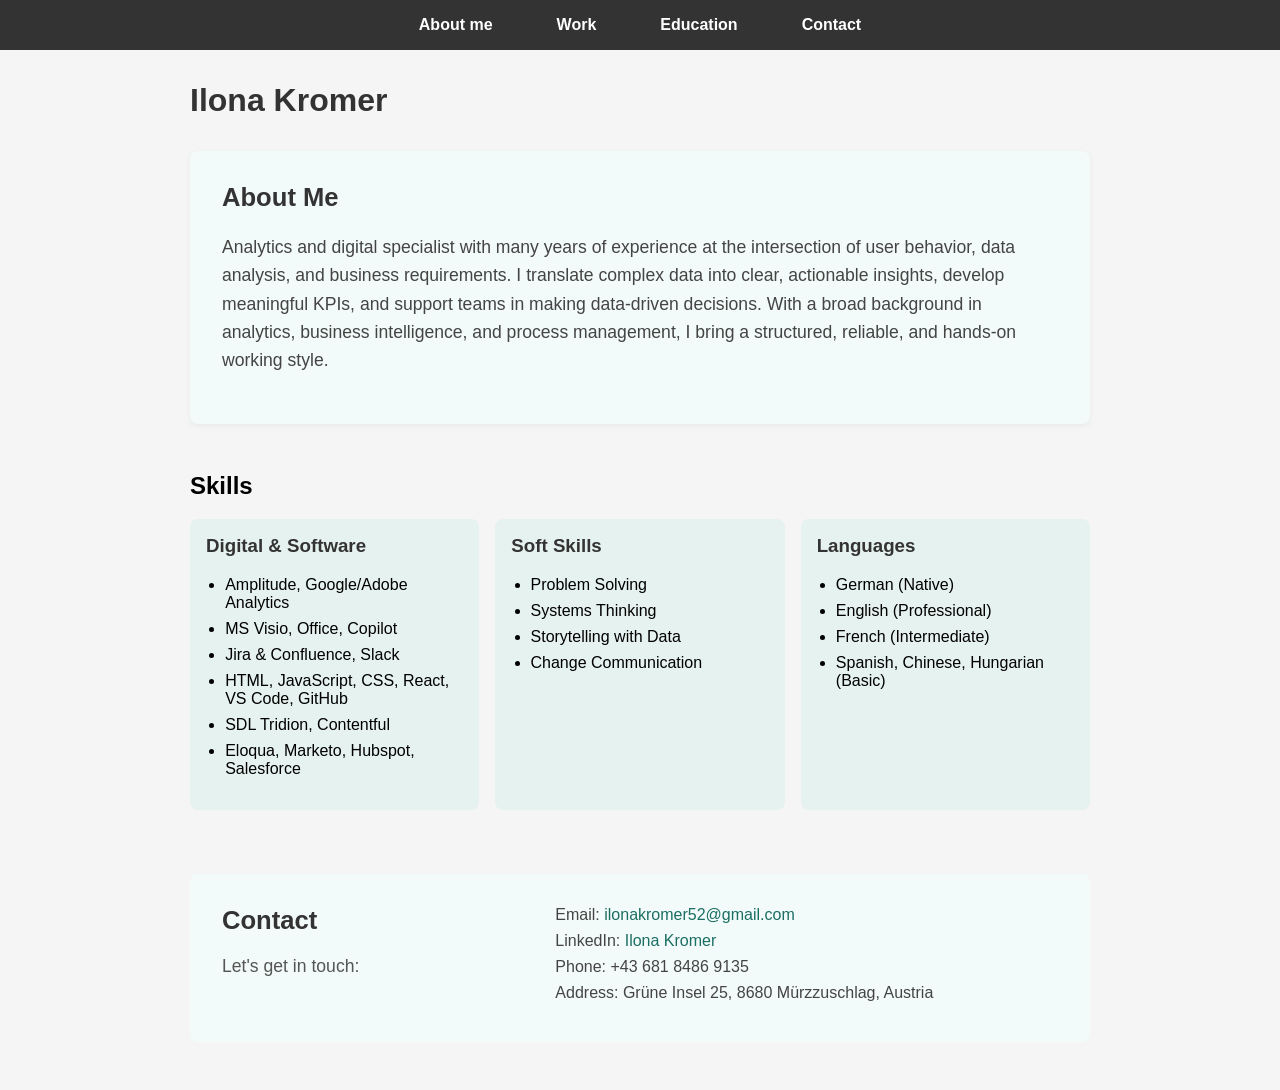
==== index.html @ 9df0b6dc "Initial commit" ====
<!DOCTYPE html>
<html lang="en">
<head>
  <meta name="robots" content="noindex, nofollow">
  <meta charset="UTF-8" />
  <meta name="viewport" content="width=device-width, initial-scale=1.0" />
  <title>About Me</title>
  <link rel="stylesheet" href="style.css" />
</head>
<body>
  <nav class="navbar">
    <ul class="nav-list">
      <li><a href="index.html">About me</a></li>
      <li><a href="work.html">Work</a></li>
      <li><a href="education.html">Education</a></li>
      <li><a href="#contact">Contact</a></li>
    </ul>
  </nav>

  <div class="container">
    <h1>Ilona Kromer</h1>
    <section class="summary-box">
  <h2>About Me</h2>
  <p>
    Analytics and digital specialist with many years of experience at the intersection of user behavior, data analysis, and business requirements. I translate complex data into clear, actionable insights, develop meaningful KPIs, and support teams in making data‑driven decisions. With a broad background in analytics, business intelligence, and process management, I bring a structured, reliable, and hands‑on working style.</p>
</section>

   <section id="skills">
  <h2>Skills</h2>
  <div class="skills-row">
    <div class="skill-box">
      <h3>Digital & Software</h3>
      <ul>
        <li>Amplitude, Google/Adobe Analytics</li>
        <li>MS Visio, Office, Copilot</li>
        <li>Jira & Confluence, Slack</li>
        <li>HTML, JavaScript, CSS, React, VS Code, GitHub </li>
        <li>SDL Tridion, Contentful</li>
        <li>Eloqua, Marketo, Hubspot, Salesforce</li>
      </ul>
    </div>
    <div class="skill-box">
      <h3>Soft Skills</h3>
      <ul>
        <li>Problem Solving</li>
        <li>Systems Thinking</li>
        <li>Storytelling with Data</li>
        <li>Change Communication</li>
      </ul>
    </div>
    <div class="skill-box">
      <h3>Languages</h3>
      <ul>
        <li>German (Native)</li>
        <li>English (Professional)</li>
        <li>French (Intermediate)</li>
        <li>Spanish, Chinese, Hungarian (Basic)</li>
      </ul>
    </div>
  </div>
</section>

   <section id="contact" class="contact-box">
  <div class="contact-content">
    <div class="contact-left">
      <h2>Contact</h2>
      <p>Let's get in touch:</p>
    </div>
    <div class="contact-right">
      <ul>
        <li>Email: <a href="mailto:ilonakromer52@gmail.com">ilonakromer52@gmail.com</a></li>
        <li>LinkedIn: <a href="https://www.linkedin.com/in/ilona-kromer-66a8992a/" target="_blank">Ilona Kromer</a></li>
        <li>Phone: +43 681 8486 9135</li>
        <li>Address: Grüne Insel 25, 8680 Mürzzuschlag, Austria</li>
      </ul>
    </div>
  </div>
</section>

  </div>
</body>
</html>
---- style.css ----
/* Base styles */
body {
  font-family: Arial, sans-serif;
  margin: 0;
  padding: 0;
  background-color: #f5f5f5;
}

/* Navigation bar */
.navbar {
  background-color: #333;
  padding: 1rem;
}

.nav-list {
  list-style: none;
  display: flex;
  gap: 2rem;
  margin: 0;
  padding: 0;
}

.nav-list li a {
  color: #fff;
  text-decoration: none;
  font-weight: bold;
}

nav ul {
  display: flex;
  justify-content: center;
  list-style: none;
  padding: 0;
}

nav li {
  margin: 0 1rem;
}

nav a {
  color: #1B6E63;
  text-decoration: none;
  transition: color 0.3s ease, transform 0.3s ease;
}

nav a:hover {
  color: #1B6E63;
  transform: translateY(-2px);
}

/* Page container */
.container {
  max-width: 900px;
  margin: 2rem auto;
  padding: 0 1rem;
}

h1 {
  font-size: 2rem;
  margin-bottom: 2rem;
  color: #333;
}

/* Job card styling */
.job-card {
  background-color: #fff;
  border-left: 5px solid #1B6E63;
  padding: 1.5rem;
  margin-bottom: 2rem;
  box-shadow: 0 2px 6px rgba(0,0,0,0.1);
  border-radius: 6px;
}

.job-card h2 {
  font-size: 1.2rem;
  margin-bottom: 0.5rem;
}

.job-card h3 {
  font-size: 1.0rem;
  margin-bottom: 0.3rem;
}

.job-content {
  display: flex;
  flex-wrap: wrap;
  gap: 2rem;
}

.job-left {
  flex: 1 1 250px;
}

.job-right {
  flex: 2 1 400px;
}

.job-time {
  font-size: 0.9rem;
  color: #888;
  display: block;
  margin-bottom: 0.5rem;
}

.job-title {
  font-size: 1.4rem;
  color: #333;
  margin-bottom: 0.3rem;
}

.job-employer {
  font-size: 1.1rem;
  color: #555;
}

.job-tasks {
  margin: 0;
  padding-left: 1.2rem;
}

.job-tasks li {
  margin-bottom: 0.5rem;
  list-style-type: disc;
}

.job-download {
  display: inline-block;
  margin-top: 1rem;
  color: #1B6E63;
  text-decoration: none;
  font-weight: bold;
}

.job-download:hover {
  text-decoration: underline;
}

/* Education card styling */
.edu-card {
  background-color: #fff;
  border-left: 5px solid #1B6E63;
  padding: 1.5rem;
  margin-bottom: 2rem;
  box-shadow: 0 2px 6px rgba(0,0,0,0.1);
  border-radius: 6px;
  display: flex;
  flex-wrap: wrap;
  gap: 2rem;
}

.edu-content {
  display: flex;
  flex-wrap: wrap;
  gap: 2rem;
}

.edu-left {
  flex: 1 1 250px;
}

.edu-right {
  flex: 2 1 400px;
}

.edu-time {
  font-size: 0.9rem;
  color: #888;
  display: block;
  margin-bottom: 0.5rem;
}

.edu-course {
  font-size: 1.4rem;
  color: #333;
  margin-bottom: 0.3rem;
}

.edu-institution {
  font-size: 1.1rem;
  color: #555;
}

.edu-summary {
  font-size: 1rem;
  color: #444;
  line-height: 1.6;
}

.edu-tasks {
  margin: 0;
  padding-left: 1.2rem;
}

.edu-tasks li {
  margin-bottom: 0.5rem;
  list-style-type: disc;
}

.edu-download {
  display: inline-block;
  margin-top: 1rem;
  color: #1B6E63;
  text-decoration: none;
  font-weight: bold;
}

.edu-download:hover {
  text-decoration: underline;
}

/* Timeline container */
.timeline {
  position: relative;
  margin-left: 1rem;
  padding-left: 2rem;
  border-left: 3px solid #4caf50;
}

/* ─────────────────────────────── */
/* HOME PAGE STYLES — NEW ADDITIONS */
/* ─────────────────────────────── */

.summary {
  font-size: 1.1rem;
  margin: 1rem 0 2rem;
  text-align: center;
  color: #444;
}

section {
  margin-bottom: 3rem;
}

.skill-box {
  background: #E6F2EF;
  padding: 1rem;
  margin-bottom: 1rem;
  border-radius: 8px;
}

.skill-box h3 {
  margin-top: 0;
  color: #333;
}

.skill-box ul {
  padding-left: 1.2rem;
}

.skill-box li {
  margin-bottom: 0.5rem;
}

blockquote {
  background: #fff;
  border-left: 4px solid #1B6E63;
  padding: 1rem;
  margin: 1rem 0;
  font-style: italic;
  box-shadow: 0 1px 4px rgba(0,0,0,0.05);
}

cite {
  display: block;
  margin-top: 0.5rem;
  font-weight: bold;
  color: #555;
}

#contact ul {
  list-style: none;
  padding-left: 0;
}

#contact li {
  margin-bottom: 0.5rem;
}

#contact a {
  color: #1B6E63;
  text-decoration: none;
}

#contact a:hover {
  text-decoration: underline;
}

.skills-row {
  display: flex;
  flex-wrap: wrap;
  gap: 1rem;
  justify-content: space-between;
}

.skill-box {
  flex: 1 1 250px;
  background: #E6F2EF;
  padding: 1rem;
  border-radius: 8px;
}

.job-content {
  display: flex;
  flex-wrap: wrap;
  gap: 2rem;
  align-items: flex-start;
}

.job-left,
.job-right,
.job-testimonial {
  flex: 1 1 30%;
}

.testimonial-box {
  background-color: #F2FBF9;
  border-left: 4px solid #1B6E63;
  padding: 1rem;
  border-radius: 8px;
  font-style: italic;
  box-shadow: 0 2px 6px rgba(0, 0, 0, 0.1);
  position: relative;
}

.testimonial-box::before {
  content: "“";
  font-size: 2rem;
  color: #1B6E63;
  position: absolute;
  top: -10px;
  left: 10px;
}

.testimonial-box::after {
  content: "”";
  font-size: 2rem;
  color: #1B6E63;
  position: absolute;
  bottom: -10px;
  right: 10px;
}

.testimonial-author {
  display: block;
  margin-top: 0.5rem;
  font-weight: bold;
  color: #333;
}

.testimonial-link {
  display: block;
  margin-top: 0.5rem;
  font-size: 0.9rem;
  color: #1B6E63;
  text-decoration: underline;
}

.contact-box {
  background-color: #F2FBF9; /* lighter blue accent */
  padding: 2rem;
  border-radius: 8px;
  display: flex;
  flex-direction: column;
  margin-top: 3rem;
}

.contact-content {
  display: flex;
  flex-wrap: wrap;
  justify-content: space-between;
  gap: 2rem;
}

.contact-left {
  flex: 1 1 250px;
}

.contact-left h2 {
  margin-top: 0;
  font-size: 1.6rem;
  color: #333;
}

.contact-left p {
  font-size: 1.1rem;
  color: #555;
}

.contact-right {
  flex: 2 1 400px;
}

.contact-right ul {
  list-style: none;
  padding-left: 0;
  margin: 0;
}

.contact-right li {
  margin-bottom: 0.5rem;
  font-size: 1rem;
  color: #444;
}

.contact-right a {
  color: #1B6E63;
  text-decoration: none;
}

.contact-right a:hover {
  text-decoration: underline;
}

.summary-box {
  background-color: #F2FBF9; /* light blue accent */
  padding: 2rem;
  border-radius: 8px;
  margin-bottom: 3rem;
  box-shadow: 0 2px 6px rgba(0,0,0,0.05);
}

.summary-box h2 {
  margin-top: 0;
  font-size: 1.6rem;
  color: #333;
}

.summary-box p {
  font-size: 1.1rem;
  color: #444;
  line-height: 1.6;
  margin-top: 1rem;
}

.job-role {
  font-size: 1rem;
  color: #666;
  margin-bottom: 0.5rem;
}

.testimonial-inline {
  margin-top: 1.5rem;
}

.testimonial-box {
  background-color: #F2FBF9; /* lighter blue accent */
  border-left: 4px solid #1B6E63;
  padding: 1rem 1.5rem;
  border-radius: 8px;
  box-shadow: 0 2px 6px rgba(0, 0, 0, 0.05);
  font-style: italic;
  position: relative;
}

.testimonial-box::before {
  content: "“";
  font-size: 2rem;
  color: #1B6E63;
  position: absolute;
  top: -10px;
  left: 10px;
}

.testimonial-box::after {
  content: "”";
  font-size: 2rem;
  color: #1B6E63;
  position: absolute;
  bottom: -10px;
  right: 10px;
}

.testimonial-author {
  display: block;
  margin-top: 0.5rem;
  font-weight: bold;
  color: #333;
}

.testimonial-link {
  display: block;
  margin-top: 0.5rem;
  font-size: 0.9rem;
  color: #1B6E63;
  text-decoration: underline;
}
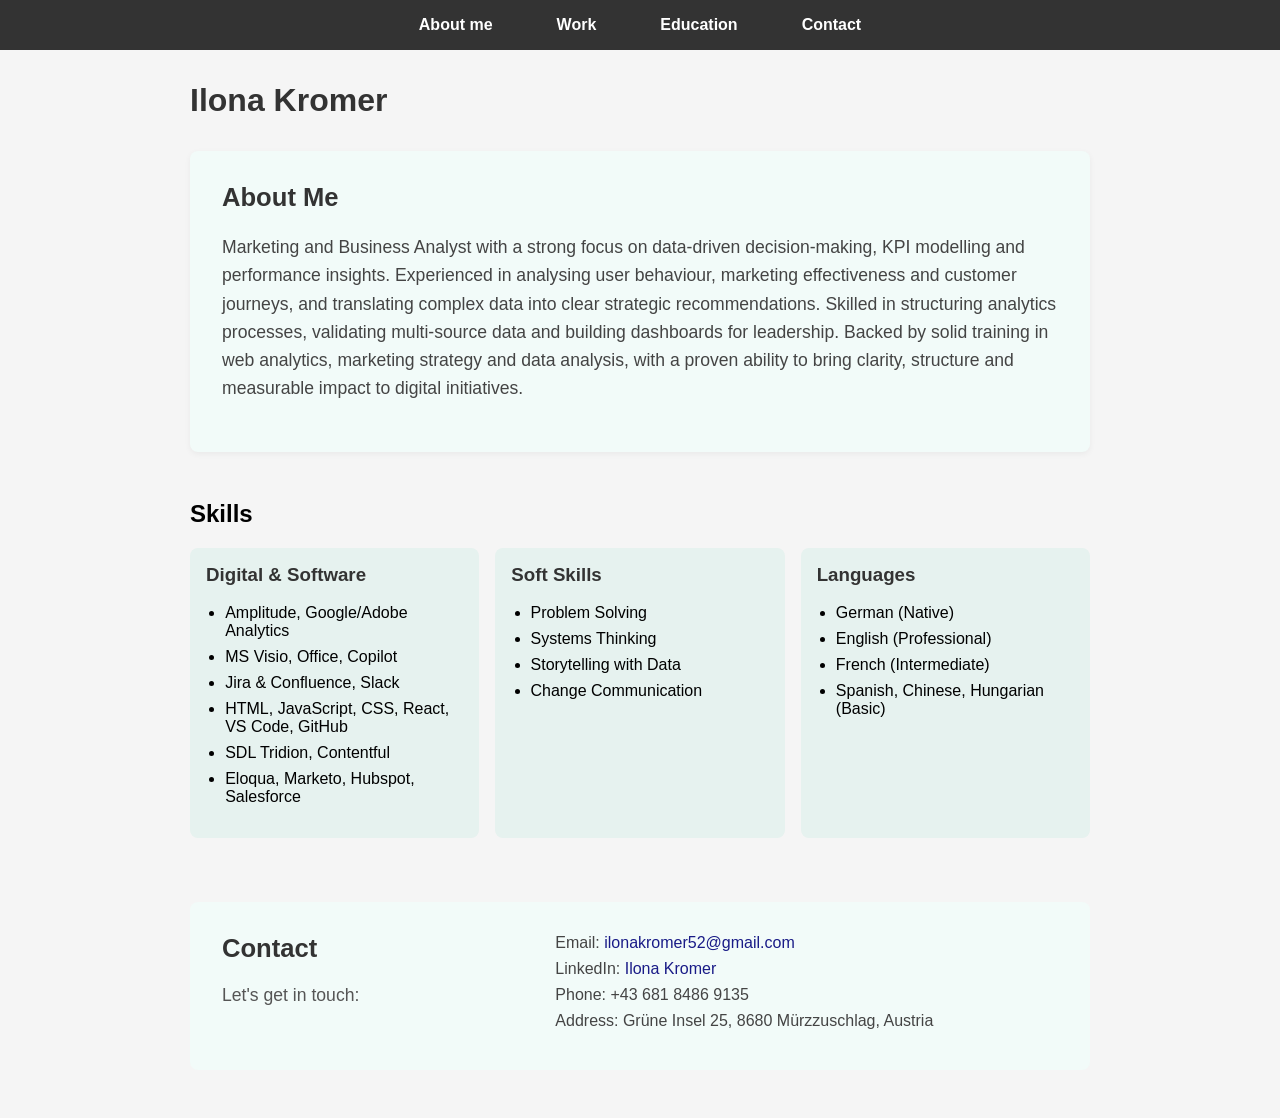
==== commit df2446da: "summary update" ====
--- a/index.html
+++ b/index.html
@@ -22,7 +22,15 @@
     <section class="summary-box">
   <h2>About Me</h2>
   <p>
-    Analytics and digital specialist with many years of experience at the intersection of user behavior, data analysis, and business requirements. I translate complex data into clear, actionable insights, develop meaningful KPIs, and support teams in making data‑driven decisions. With a broad background in analytics, business intelligence, and process management, I bring a structured, reliable, and hands‑on working style.</p>
+    Marketing and Business Analyst with a strong focus on data‑driven 
+decision‑making, KPI modelling and performance insights. 
+Experienced in analysing user behaviour, marketing effectiveness 
+and customer journeys, and translating complex data into clear 
+strategic recommendations. Skilled in structuring analytics 
+processes, validating multi‑source data and building dashboards 
+for leadership. Backed by solid training in web analytics, marketing 
+strategy and data analysis, with a proven ability to bring clarity, 
+structure and measurable impact to digital initiatives.
 </section>
 
    <section id="skills">
--- a/style.css
+++ b/style.css
@@ -38,13 +38,13 @@
 }
 
 nav a {
-  color: #1B6E63;
+  color: #191b87;
   text-decoration: none;
   transition: color 0.3s ease, transform 0.3s ease;
 }
 
 nav a:hover {
-  color: #1B6E63;
+  color: #191b87;
   transform: translateY(-2px);
 }
 
@@ -64,7 +64,7 @@
 /* Job card styling */
 .job-card {
   background-color: #fff;
-  border-left: 5px solid #1B6E63;
+  border-left: 5px solid #191b87;
   padding: 1.5rem;
   margin-bottom: 2rem;
   box-shadow: 0 2px 6px rgba(0,0,0,0.1);
@@ -126,7 +126,7 @@
 .job-download {
   display: inline-block;
   margin-top: 1rem;
-  color: #1B6E63;
+  color: #191b87;
   text-decoration: none;
   font-weight: bold;
 }
@@ -138,7 +138,7 @@
 /* Education card styling */
 .edu-card {
   background-color: #fff;
-  border-left: 5px solid #1B6E63;
+  border-left: 5px solid #191b87;
   padding: 1.5rem;
   margin-bottom: 2rem;
   box-shadow: 0 2px 6px rgba(0,0,0,0.1);
@@ -199,7 +199,7 @@
 .edu-download {
   display: inline-block;
   margin-top: 1rem;
-  color: #1B6E63;
+  color: #191b87;
   text-decoration: none;
   font-weight: bold;
 }
@@ -253,7 +253,7 @@
 
 blockquote {
   background: #fff;
-  border-left: 4px solid #1B6E63;
+  border-left: 4px solid #191b87;
   padding: 1rem;
   margin: 1rem 0;
   font-style: italic;
@@ -277,7 +277,7 @@
 }
 
 #contact a {
-  color: #1B6E63;
+  color: #191b87;
   text-decoration: none;
 }
 
@@ -314,7 +314,7 @@
 
 .testimonial-box {
   background-color: #F2FBF9;
-  border-left: 4px solid #1B6E63;
+  border-left: 4px solid #191b87;
   padding: 1rem;
   border-radius: 8px;
   font-style: italic;
@@ -325,7 +325,7 @@
 .testimonial-box::before {
   content: "“";
   font-size: 2rem;
-  color: #1B6E63;
+  color: #191b87;
   position: absolute;
   top: -10px;
   left: 10px;
@@ -334,7 +334,7 @@
 .testimonial-box::after {
   content: "”";
   font-size: 2rem;
-  color: #1B6E63;
+  color: #191b87;
   position: absolute;
   bottom: -10px;
   right: 10px;
@@ -351,7 +351,7 @@
   display: block;
   margin-top: 0.5rem;
   font-size: 0.9rem;
-  color: #1B6E63;
+  color: #191b87;
   text-decoration: underline;
 }
 
@@ -403,7 +403,7 @@
 }
 
 .contact-right a {
-  color: #1B6E63;
+  color: #191b87;
   text-decoration: none;
 }
 
@@ -444,7 +444,7 @@
 
 .testimonial-box {
   background-color: #F2FBF9; /* lighter blue accent */
-  border-left: 4px solid #1B6E63;
+  border-left: 4px solid #191b87;
   padding: 1rem 1.5rem;
   border-radius: 8px;
   box-shadow: 0 2px 6px rgba(0, 0, 0, 0.05);
@@ -455,7 +455,7 @@
 .testimonial-box::before {
   content: "“";
   font-size: 2rem;
-  color: #1B6E63;
+  color: #191b87;
   position: absolute;
   top: -10px;
   left: 10px;
@@ -464,7 +464,7 @@
 .testimonial-box::after {
   content: "”";
   font-size: 2rem;
-  color: #1B6E63;
+  color: #191b87;
   position: absolute;
   bottom: -10px;
   right: 10px;
@@ -481,6 +481,6 @@
   display: block;
   margin-top: 0.5rem;
   font-size: 0.9rem;
-  color: #1B6E63;
-  text-decoration: underline;
-}
+  color: #191b87;
+  text-decoration: underline;
+}
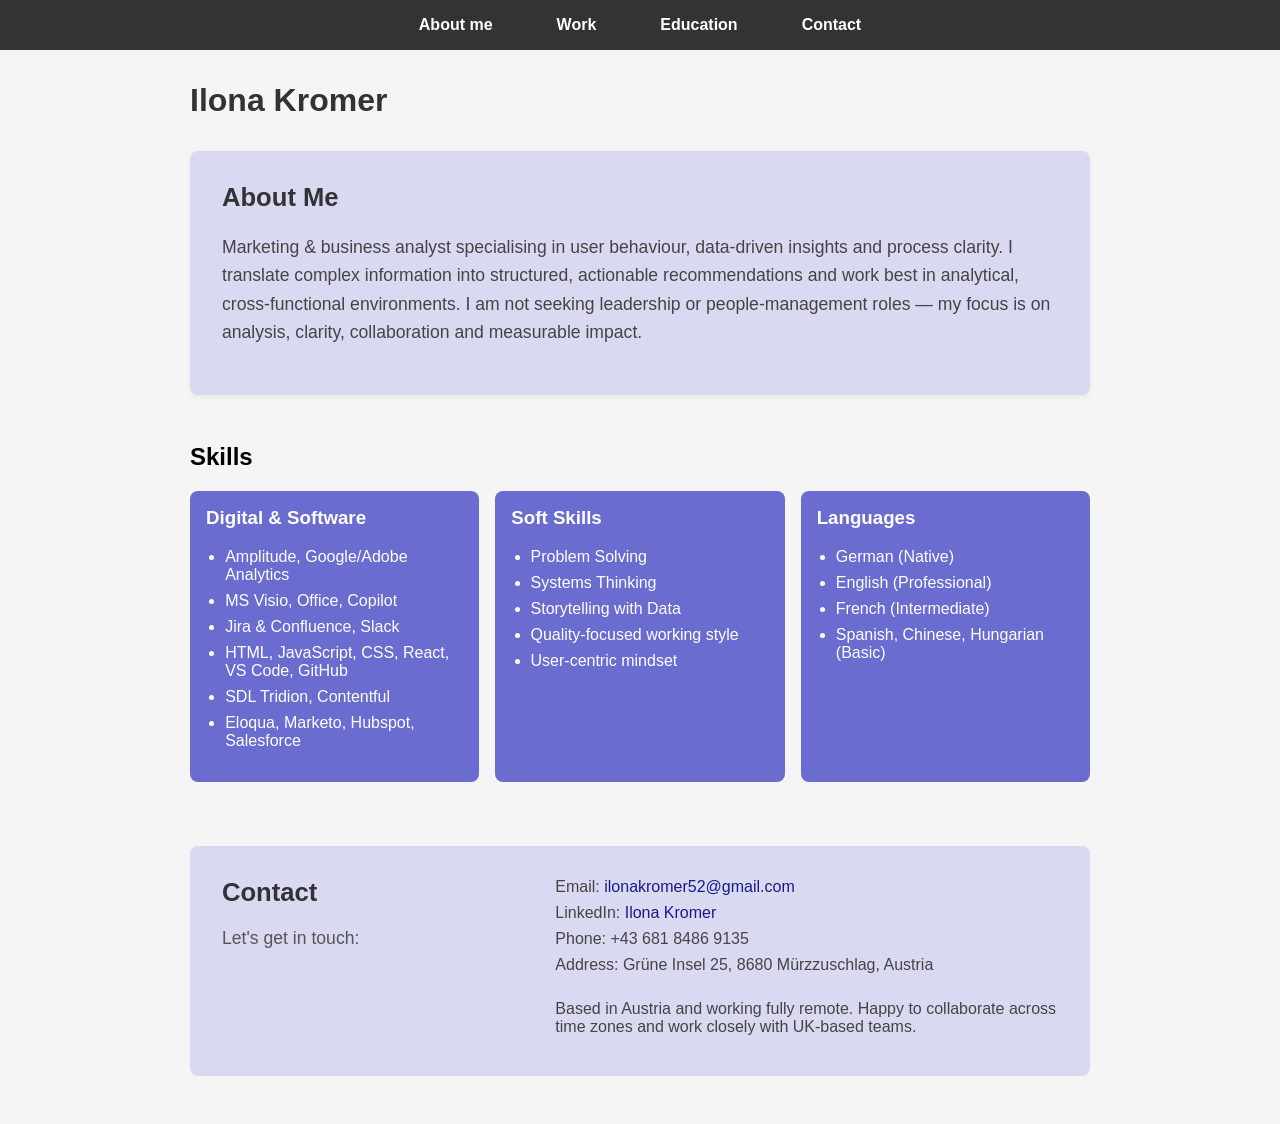
==== commit 9b1ae297: "summary & remote" ====
--- a/index.html
+++ b/index.html
@@ -22,15 +22,7 @@
     <section class="summary-box">
   <h2>About Me</h2>
   <p>
-    Marketing and Business Analyst with a strong focus on data‑driven 
-decision‑making, KPI modelling and performance insights. 
-Experienced in analysing user behaviour, marketing effectiveness 
-and customer journeys, and translating complex data into clear 
-strategic recommendations. Skilled in structuring analytics 
-processes, validating multi‑source data and building dashboards 
-for leadership. Backed by solid training in web analytics, marketing 
-strategy and data analysis, with a proven ability to bring clarity, 
-structure and measurable impact to digital initiatives.
+    Marketing & business analyst specialising in user behaviour, data‑driven insights and process clarity. I translate complex information into structured, actionable recommendations and work best in analytical, cross‑functional environments. I am not seeking leadership or people‑management roles — my focus is on analysis, clarity, collaboration and measurable impact.
 </section>
 
    <section id="skills">
@@ -53,7 +45,8 @@
         <li>Problem Solving</li>
         <li>Systems Thinking</li>
         <li>Storytelling with Data</li>
-        <li>Change Communication</li>
+        <li>Quality‑focused working style</li>
+        <li>User‑centric mindset</li>
       </ul>
     </div>
     <div class="skill-box">
@@ -68,7 +61,7 @@
   </div>
 </section>
 
-   <section id="contact" class="contact-box">
+  <section id="contact" class="contact-box">
   <div class="contact-content">
     <div class="contact-left">
       <h2>Contact</h2>
@@ -79,12 +72,14 @@
         <li>Email: <a href="mailto:ilonakromer52@gmail.com">ilonakromer52@gmail.com</a></li>
         <li>LinkedIn: <a href="https://www.linkedin.com/in/ilona-kromer-66a8992a/" target="_blank">Ilona Kromer</a></li>
         <li>Phone: +43 681 8486 9135</li>
-        <li>Address: Grüne Insel 25, 8680 Mürzzuschlag, Austria</li>
+        <li>Address: Grüne Insel 25, 8680 Mürzzuschlag, Austria</li><br>
+        <li>Based in Austria and working fully remote. Happy to collaborate across time zones and work closely with UK‑based teams.</li>
       </ul>
     </div>
   </div>
 </section>
 
+
   </div>
 </body>
 </html>
--- a/style.css
+++ b/style.css
@@ -213,13 +213,10 @@
   position: relative;
   margin-left: 1rem;
   padding-left: 2rem;
-  border-left: 3px solid #4caf50;
-}
-
-/* ─────────────────────────────── */
-/* HOME PAGE STYLES — NEW ADDITIONS */
-/* ─────────────────────────────── */
-
+  border-left: 3px solid #6A6CCF;
+}
+
+/* HOME PAGE STYLES */
 .summary {
   font-size: 1.1rem;
   margin: 1rem 0 2rem;
@@ -231,8 +228,10 @@
   margin-bottom: 3rem;
 }
 
+/* Skill-box with second highlight color */
 .skill-box {
-  background: #E6F2EF;
+  flex: 1 1 250px;
+  background: #6A6CCF; /* second highlight color */
   padding: 1rem;
   margin-bottom: 1rem;
   border-radius: 8px;
@@ -240,7 +239,7 @@
 
 .skill-box h3 {
   margin-top: 0;
-  color: #333;
+  color: #fff;
 }
 
 .skill-box ul {
@@ -249,6 +248,7 @@
 
 .skill-box li {
   margin-bottom: 0.5rem;
+  color: #fff;
 }
 
 blockquote {
@@ -292,13 +292,6 @@
   justify-content: space-between;
 }
 
-.skill-box {
-  flex: 1 1 250px;
-  background: #E6F2EF;
-  padding: 1rem;
-  border-radius: 8px;
-}
-
 .job-content {
   display: flex;
   flex-wrap: wrap;
@@ -312,138 +305,9 @@
   flex: 1 1 30%;
 }
 
+/* Testimonial-box */
 .testimonial-box {
-  background-color: #F2FBF9;
-  border-left: 4px solid #191b87;
-  padding: 1rem;
-  border-radius: 8px;
-  font-style: italic;
-  box-shadow: 0 2px 6px rgba(0, 0, 0, 0.1);
-  position: relative;
-}
-
-.testimonial-box::before {
-  content: "“";
-  font-size: 2rem;
-  color: #191b87;
-  position: absolute;
-  top: -10px;
-  left: 10px;
-}
-
-.testimonial-box::after {
-  content: "”";
-  font-size: 2rem;
-  color: #191b87;
-  position: absolute;
-  bottom: -10px;
-  right: 10px;
-}
-
-.testimonial-author {
-  display: block;
-  margin-top: 0.5rem;
-  font-weight: bold;
-  color: #333;
-}
-
-.testimonial-link {
-  display: block;
-  margin-top: 0.5rem;
-  font-size: 0.9rem;
-  color: #191b87;
-  text-decoration: underline;
-}
-
-.contact-box {
-  background-color: #F2FBF9; /* lighter blue accent */
-  padding: 2rem;
-  border-radius: 8px;
-  display: flex;
-  flex-direction: column;
-  margin-top: 3rem;
-}
-
-.contact-content {
-  display: flex;
-  flex-wrap: wrap;
-  justify-content: space-between;
-  gap: 2rem;
-}
-
-.contact-left {
-  flex: 1 1 250px;
-}
-
-.contact-left h2 {
-  margin-top: 0;
-  font-size: 1.6rem;
-  color: #333;
-}
-
-.contact-left p {
-  font-size: 1.1rem;
-  color: #555;
-}
-
-.contact-right {
-  flex: 2 1 400px;
-}
-
-.contact-right ul {
-  list-style: none;
-  padding-left: 0;
-  margin: 0;
-}
-
-.contact-right li {
-  margin-bottom: 0.5rem;
-  font-size: 1rem;
-  color: #444;
-}
-
-.contact-right a {
-  color: #191b87;
-  text-decoration: none;
-}
-
-.contact-right a:hover {
-  text-decoration: underline;
-}
-
-.summary-box {
-  background-color: #F2FBF9; /* light blue accent */
-  padding: 2rem;
-  border-radius: 8px;
-  margin-bottom: 3rem;
-  box-shadow: 0 2px 6px rgba(0,0,0,0.05);
-}
-
-.summary-box h2 {
-  margin-top: 0;
-  font-size: 1.6rem;
-  color: #333;
-}
-
-.summary-box p {
-  font-size: 1.1rem;
-  color: #444;
-  line-height: 1.6;
-  margin-top: 1rem;
-}
-
-.job-role {
-  font-size: 1rem;
-  color: #666;
-  margin-bottom: 0.5rem;
-}
-
-.testimonial-inline {
-  margin-top: 1.5rem;
-}
-
-.testimonial-box {
-  background-color: #F2FBF9; /* lighter blue accent */
+  background-color: #D9DAF2;
   border-left: 4px solid #191b87;
   padding: 1rem 1.5rem;
   border-radius: 8px;
@@ -484,3 +348,90 @@
   color: #191b87;
   text-decoration: underline;
 }
+
+.contact-box {
+  background-color: #D9DAF2;
+  padding: 2rem;
+  border-radius: 8px;
+  display: flex;
+  flex-direction: column;
+  margin-top: 3rem;
+}
+
+.contact-content {
+  display: flex;
+  flex-wrap: wrap;
+  justify-content: space-between;
+  gap: 2rem;
+}
+
+.contact-left {
+  flex: 1 1 250px;
+}
+
+.contact-left h2 {
+  margin-top: 0;
+  font-size: 1.6rem;
+  color: #333;
+}
+
+.contact-left p {
+  font-size: 1.1rem;
+  color: #555;
+}
+
+.contact-right {
+  flex: 2 1 400px;
+}
+
+.contact-right ul {
+  list-style: none;
+  padding-left: 0;
+  margin: 0;
+}
+
+.contact-right li {
+  margin-bottom: 0.5rem;
+  font-size: 1rem;
+  color: #444;
+}
+
+.contact-right a {
+  color: #191b87;
+  text-decoration: none;
+}
+
+.contact-right a:hover {
+  text-decoration: underline;
+}
+
+.summary-box {
+  background-color: #D9DAF2;
+  padding: 2rem;
+  border-radius: 8px;
+  margin-bottom: 3rem;
+  box-shadow: 0 2px 6px rgba(0,0,0,0.05);
+}
+
+.summary-box h2 {
+  margin-top: 0;
+  font-size: 1.6rem;
+  color: #333;
+}
+
+.summary-box p {
+  font-size: 1.1rem;
+  color: #444;
+  line-height: 1.6;
+  margin-top: 1rem;
+}
+
+.job-role {
+  font-size: 1rem;
+  color: #666;
+  margin-bottom: 0.5rem;
+}
+
+.testimonial-inline {
+  margin-top: 1.5rem;
+}
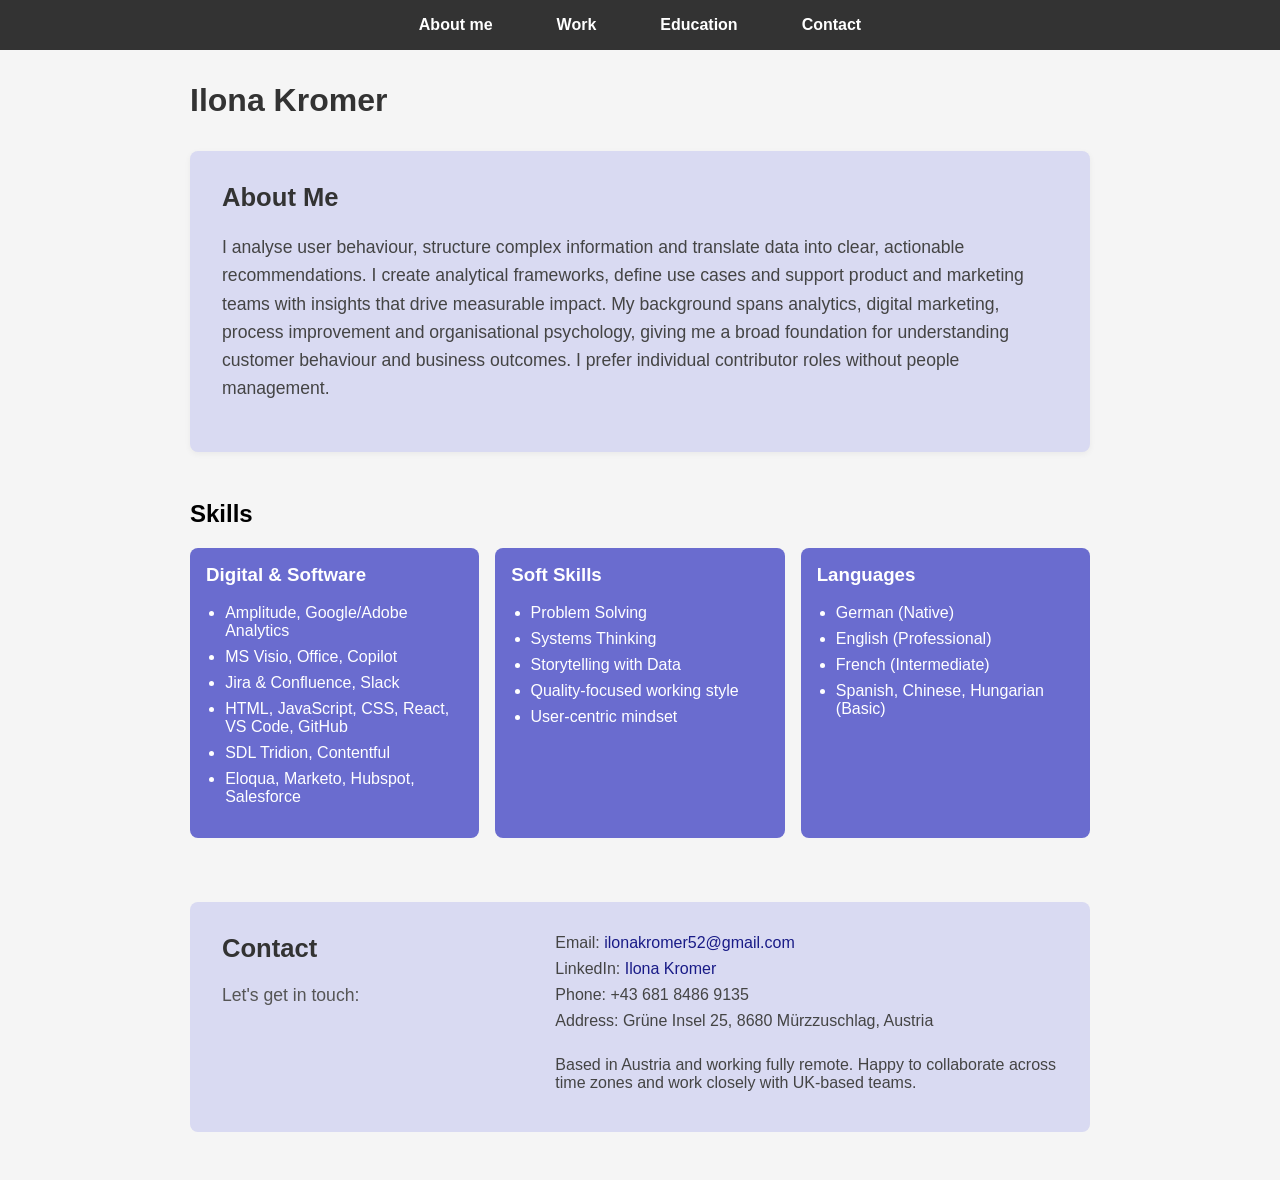
==== commit ffe7f875: "text change" ====
--- a/index.html
+++ b/index.html
@@ -22,7 +22,14 @@
     <section class="summary-box">
   <h2>About Me</h2>
   <p>
-    Marketing & business analyst specialising in user behaviour, data‑driven insights and process clarity. I translate complex information into structured, actionable recommendations and work best in analytical, cross‑functional environments. I am not seeking leadership or people‑management roles — my focus is on analysis, clarity, collaboration and measurable impact.
+    I analyse user behaviour, structure complex information and translate 
+data into clear, actionable recommendations. I create analytical 
+frameworks, define use cases and support product and marketing 
+teams with insights that drive measurable impact. My background 
+spans analytics, digital marketing, process improvement and 
+organisational psychology, giving me a broad foundation for 
+understanding customer behaviour and business outcomes. I prefer 
+individual contributor roles without people management.
 </section>
 
    <section id="skills">
